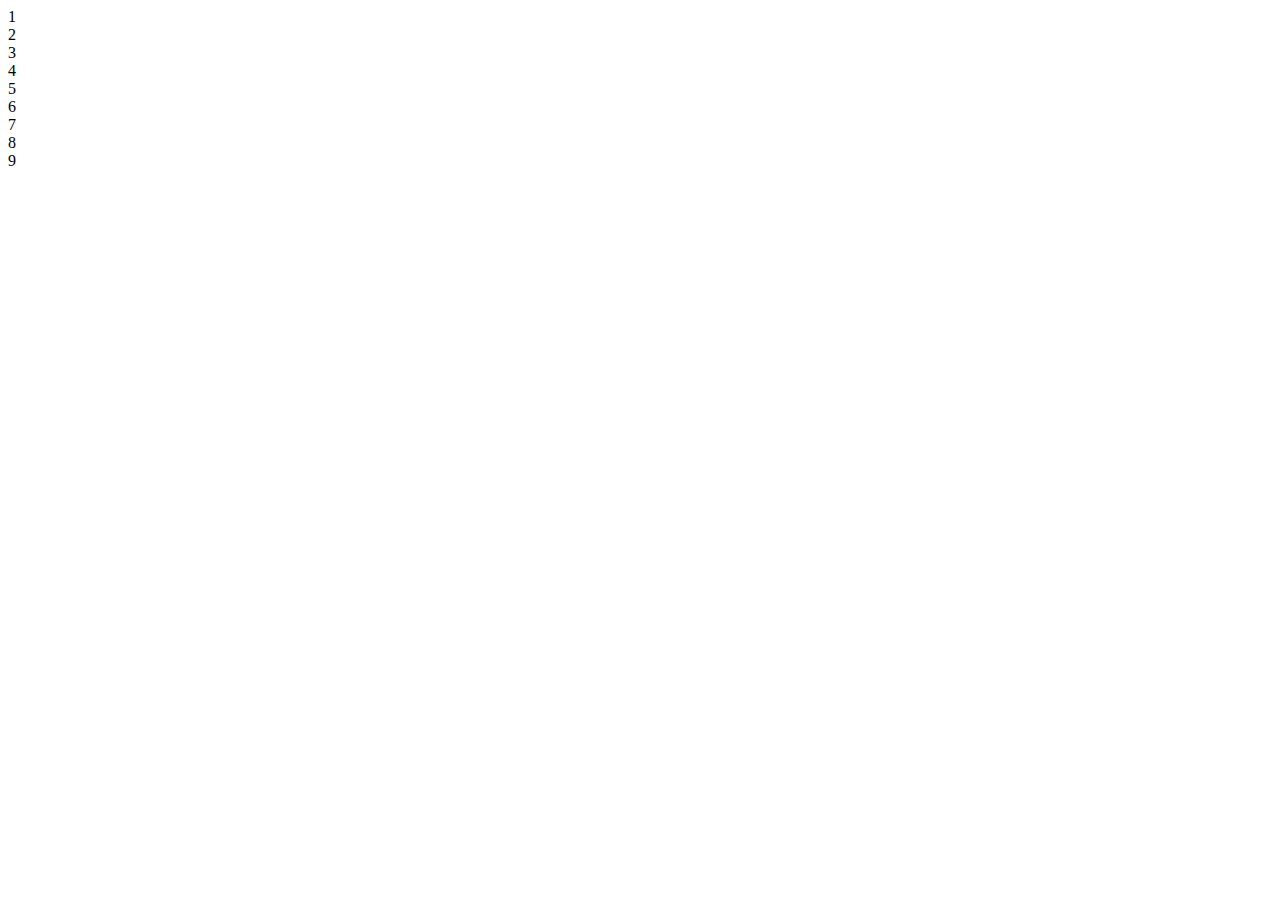
==== reto2.html @ 5f54d88b "Los mejores trabajos del primer módulo" ====
<!DOCTYPE html>
<html lang="en">
<head>
    <meta charset="UTF-8">
    <meta http-equiv="X-UA-Compatible" content="IE=edge">
    <meta name="viewport" content="width=device-width, initial-scale=1.0">
    <title>Document</title>
</head>
<body>
    <div class="grid-container">
        <div class="grid-item">1</div>
        <div class="grid-item">2</div>
        <div class="grid-item">3</div>
        <div class="grid-item">4</div>
        <div class="grid-item">5</div>
        <div class="grid-item">6</div>
        <div class="grid-item">7</div>
        <div class="grid-item">8</div>
        <div class="grid-item">9</div>
      </div>
</body>
</html>
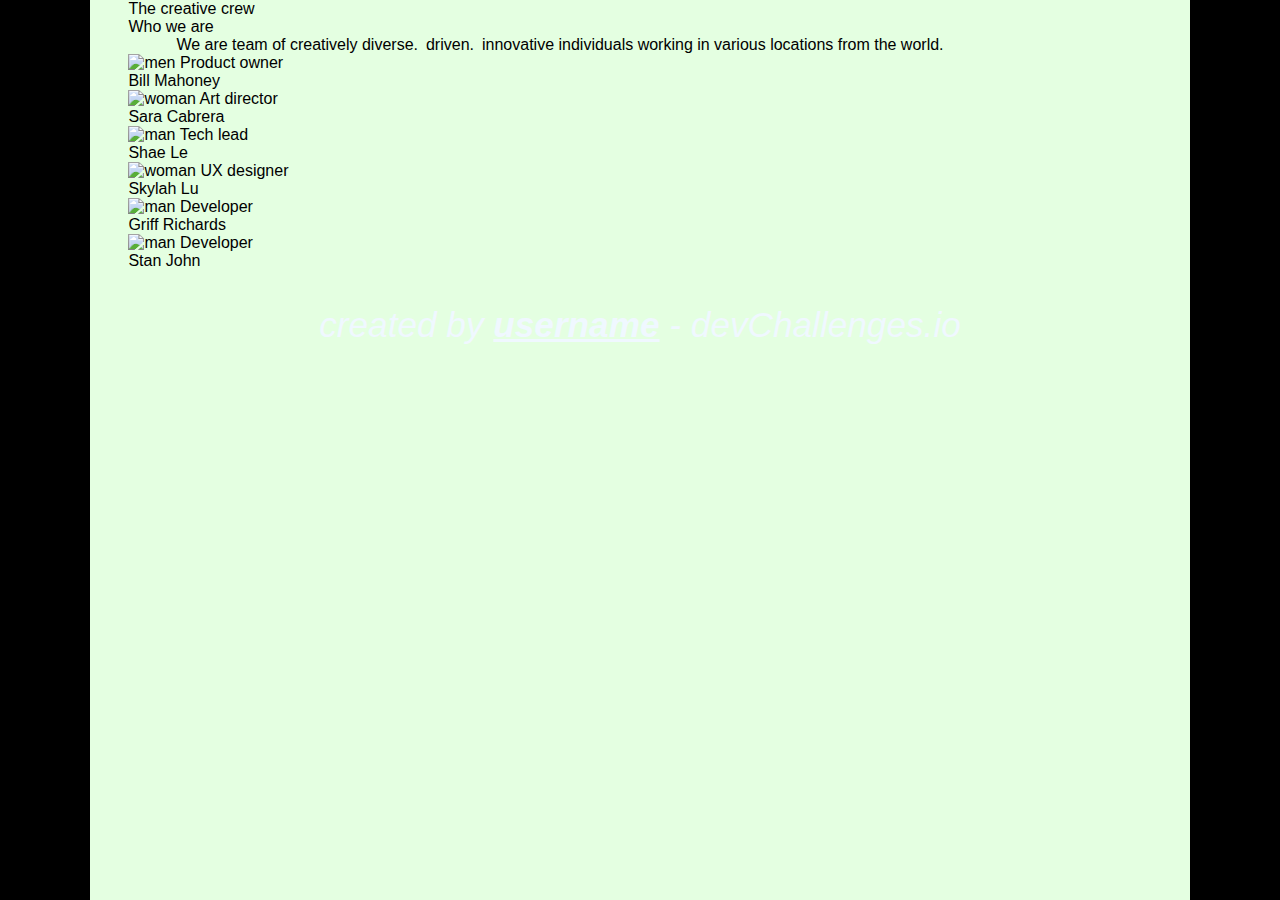
==== commit a858ca76: "e confunndí de rama :)" ====
--- a/reto2.html
+++ b/reto2.html
@@ -4,19 +4,67 @@
     <meta charset="UTF-8">
     <meta http-equiv="X-UA-Compatible" content="IE=edge">
     <meta name="viewport" content="width=device-width, initial-scale=1.0">
+    <link rel="stylesheet" href="styles.css">
     <title>Document</title>
 </head>
 <body>
-    <div class="grid-container">
-        <div class="grid-item">1</div>
-        <div class="grid-item">2</div>
-        <div class="grid-item">3</div>
-        <div class="grid-item">4</div>
-        <div class="grid-item">5</div>
-        <div class="grid-item">6</div>
-        <div class="grid-item">7</div>
-        <div class="grid-item">8</div>
-        <div class="grid-item">9</div>
+    <div id="main-container">
+        <main class="main-container__principal">
+          <div class="principal__description">
+            <div class="principal_description--team-name">The creative crew</div>
+            <div class="about-us">
+              <div class="title">Who we are</div>
+              <div class="text">We are team of creatively diverse.&ensp;driven.&ensp;innovative individuals working in various locations from the world.</div>
+            </div>
+          </div>
+          <div class="teammates">
+            <div class="teammate">
+              <div class="picture-text">
+                <img src="https://i.pinimg.com/564x/ff/f9/3a/fff93af7939617916c9808afb36d91ed.jpg" alt="men" />
+                <span class="rol">Product owner</span>
+              </div>
+              <div class="name">Bill Mahoney</div>
+            </div>
+            <div class="teammate center">
+              <div class="picture-text">
+                <img src="https://i.pinimg.com/564x/fb/be/90/fbbe908035c51f365a6c142a86eeda6e.jpg" alt="woman" />
+                <span class="rol">Art director</span>
+              </div>
+              <div class="name">Sara Cabrera</div>
+            </div>
+            <div class="teammate">
+              <div class="picture-text">
+                <img src="https://i.pinimg.com/564x/f1/68/a8/f168a8baba559db86e3f2da6471d685d.jpg" alt="man" />
+                <span class="rol">Tech lead</span>
+              </div>
+              <div class="name">Shae Le</div>
+            </div>
+            <div class="teammate center">
+              <div class="picture-text">
+                <img src="https://i.pinimg.com/564x/81/c9/b0/81c9b010926b544a065bff63264f2006.jpg" alt="woman" />
+                <span class="rol">UX designer</span>
+              </div>
+              <div class="name">Skylah Lu</div>
+            </div>
+            <div class="teammate special">
+              <div class="picture-text">
+                <img src="https://i.pinimg.com/564x/87/54/c0/8754c0086922a117616b34c5babcd364.jpg" alt="man" />
+                <span class="rol">Developer</span>
+              </div>
+              <div class="name">Griff Richards</div>
+            </div>
+            <div class="teammate center">
+              <div class="picture-text">
+                <img src="https://i.pinimg.com/564x/c9/4a/97/c94a979dda47c85ed097a2d85fdb8f09.jpg" alt="man" />
+                <span class="rol">Developer</span>
+              </div>
+              <div class="name">Stan John</div>
+            </div>
+          </div>
+        </main>
+        <footer class="principal">
+          <p>created by <a>username</a> - devChallenges.io</p>
+        </footer>
       </div>
 </body>
 </html>--- a/styles.css
+++ b/styles.css
@@ -0,0 +1,233 @@
+
+   body{
+   
+    background-color: black;
+    font-family: Ubuntu, sans-serif;
+   } 
+   .page{
+    width: 100%;
+    height: 100%;
+    display: flex;
+    flex-direction: column;
+    align-items: center;
+    text-align: center;
+    background-color: transparent;
+
+   }
+   h1{
+    color: aliceblue;
+    font-size: 15em;
+    color: transparent;
+    font-weight: bold;
+    background-image: url(https://media.giphy.com/media/3NeSk2IVEd2FYUQEcM/giphy.gif);
+    background-size: cover;
+    background-position-y: center ;
+    background-clip: text;
+    -webkit-background-clip: text;
+    -webkit-text-fill-color: transparent;
+   }
+  p{
+    
+    font-size: 1.5em;
+    color: aliceblue;
+    font-style: italic;
+  }
+  .Message{
+    width: 100%;
+   
+}
+  button{
+    font-weight: bold;
+    background-color: #29b51a;
+    cursor: pointer;
+    border-radius: 50px;
+    color: #fff;
+    padding: 11px 22px;
+    margin-top: 3em;
+    
+    border: none;
+    box-shadow: 5px 5px 30px 0px rgba(143, 255, 145, 0.511);
+  }
+  @media only screen and (min-width: 600px) and (max-width:966px){
+    .page {
+      flex-direction: column;
+      align-items: center;
+      gap: rem;
+      flex: 100%;
+      max-width: 100%;
+      
+    }
+    
+    h1{
+        font-size: 14em;
+    }
+    p{
+        font-size: 1.5em;
+    }
+    button{
+        width: 10em;
+        height: 3em;
+        font-size: 1em;
+    }
+}
+@media only screen and (min-width: 967px) {
+    .page {
+        flex-direction: row;
+        gap: 10rem;
+        flex: 100%;
+        max-width: 80vw;
+        margin: 3rem auto;
+      }
+      .text{
+          margin-left: 3em;
+      }
+      h1{
+          font-size: 16em;
+      }
+      p{
+          font-size: 2.2em;
+      }
+      button{
+          width: 10em;
+          height: 3em;
+          font-size: 1em;
+      }
+  }
+  /**********************************************************************/
+  * {
+    box-sizing: border-box;
+    font-family: inherit;
+    color: inherit;
+  }
+  
+  body {
+    font-family: 'Poppins', sans-serif;
+    
+    margin: 0;
+    padding: 0;
+  }
+  
+  #main-container {
+    display: flex;
+    flex-direction: column;
+    background-color: #e4ffe1;
+    min-height: 100vh;
+    max-width: 1100px;
+    margin: 0 auto;
+    padding: 0 3vw;
+  }
+  
+  main.principal {
+    flex-grow: 1;
+    margin: 30px 0 100px 0;
+  }
+  
+  main.principal .team-name {
+    font-size: 36px;
+    font-family: 'PT Serif', serif;
+    font-weight: bold;
+    letter-spacing: -0.045em;
+    margin: 38px 0;
+  }
+  
+  main.principal .about-us > .title {
+    font-size: 18px;
+    font-weight: 600;
+    
+    text-transform: uppercase;
+  }
+  
+  main.principal .about-us > .text {
+    margin-top: 10px;
+    font-size: 14px;
+    line-height: 21px;
+    font-weight: 400;
+    
+    height: 87px;
+    max-width: 330px;
+  }
+  
+  main.principal > .teammates {
+    display: grid;
+    grid-template-columns: 1fr 1fr;
+    grid-column-gap: 25px;
+    margin-top: 38px;
+  }
+  
+  main.principal > .teammates > .teammate {
+    display: flex;
+    flex-direction: column;
+  }
+  
+  main.principal > .teammates > .teammate > .picture-text {
+    display: grid;
+    grid-template-columns: auto 1fr;
+    width: 100%;
+    margin-bottom: 10px;
+  }
+  
+  main.principal > .teammates > .teammate > .picture-text > img {
+    max-width: 100%;
+  }
+  
+  main.principal > .teammates > .teammate > .picture-text > .rol {
+    font-family: 'PT Serif', serif;
+    font-size: 10px;
+    text-transform: uppercase;
+    line-height: 13px;
+    writing-mode: vertical-lr;
+    margin-left: 5px;
+  }
+  
+  main.principal > .teammates > .teammate > .name {
+    font-size: 14px;
+    font-weight: 600;
+  }
+  
+  main.principal > .teammates > .teammate.center {
+    margin-top: 48px;
+    margin-bottom: 16px;
+  }
+  
+  footer.principal {
+    text-align: center;
+    font-family: 'Monstserrat', sans-serif;
+    font-weight: 500;
+    color: #a9a9a9;
+  }
+  
+  footer.principal a {
+    font-weight: 700;
+    text-decoration: underline;
+  }
+  
+  
+  @media only screen and (min-width: 650px) {
+    main.principal > .description {
+      display: grid;
+      grid-template-columns: 1fr 1fr;
+      margin-top: 50px;
+      grid-gap: 60px;
+    }
+    main.principal > .description > .about-us {
+      
+    }
+    main.principal > .description > .team-name {
+      margin: 0;
+    }
+  }
+  
+  @media only screen and (min-width: 950px) {
+    main.principal > .teammates {
+      grid-template-columns: 1fr 1fr 1fr;
+      grid-column-gap: 50px;
+    }
+    
+    main.principal > .teammates > .teammate.special {
+      margin-top: 164px;
+    }
+    
+    main.principal > .teammates > .teammate.center {
+      margin-bottom: 0;
+    }
+  }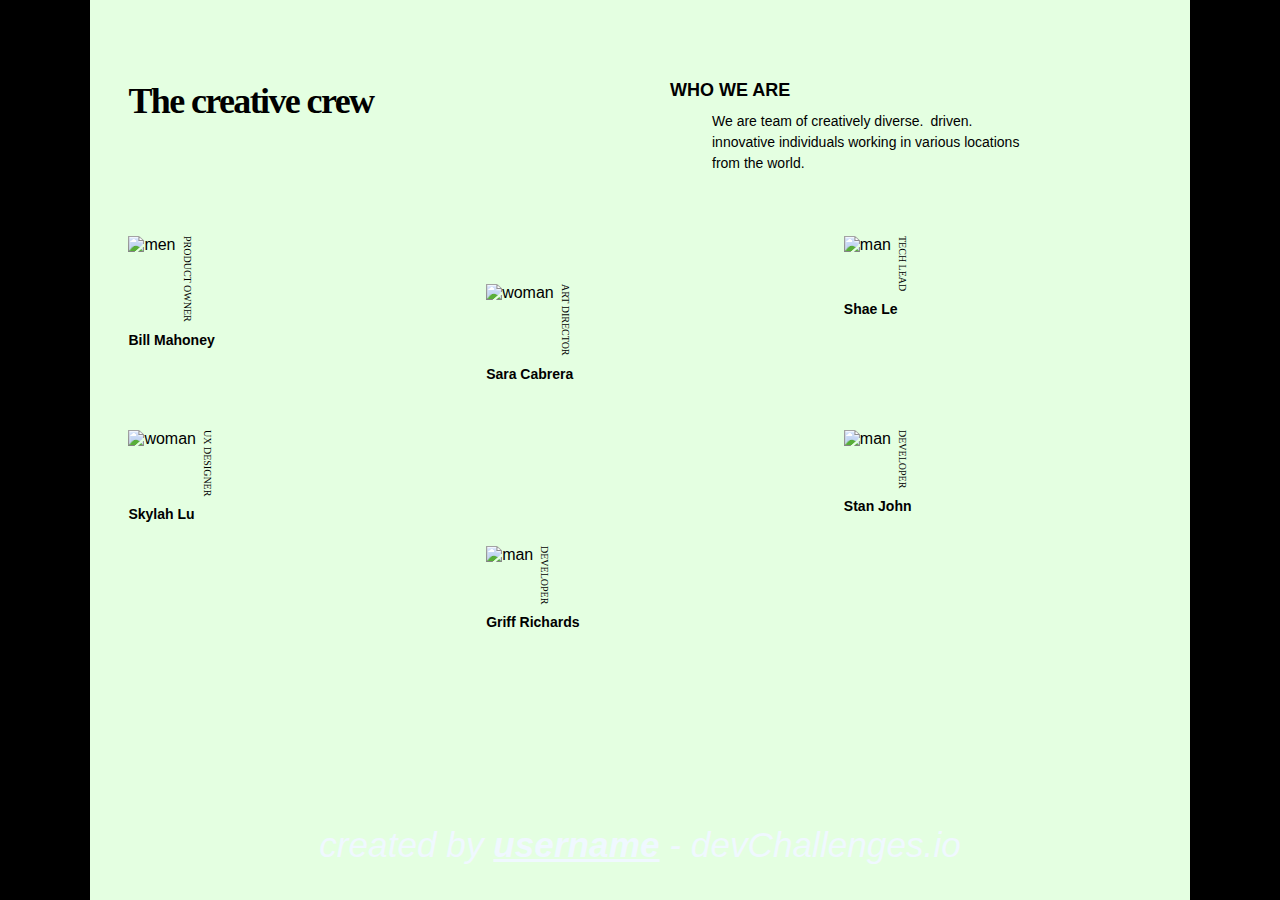
==== commit f2d6090f: "e confunndí de rama :)" ====
--- a/reto2.html
+++ b/reto2.html
@@ -9,9 +9,9 @@
 </head>
 <body>
     <div id="main-container">
-        <main class="main-container__principal">
-          <div class="principal__description">
-            <div class="principal_description--team-name">The creative crew</div>
+        <main class="principal">
+          <div class="description">
+            <div class="team-name">The creative crew</div>
             <div class="about-us">
               <div class="title">Who we are</div>
               <div class="text">We are team of creatively diverse.&ensp;driven.&ensp;innovative individuals working in various locations from the world.</div>
@@ -55,7 +55,7 @@
             </div>
             <div class="teammate center">
               <div class="picture-text">
-                <img src="https://i.pinimg.com/564x/c9/4a/97/c94a979dda47c85ed097a2d85fdb8f09.jpg" alt="man" />
+                <img src="https://cosme-gressier-teampage-challenge.netlify.app/img/photo6.png" alt="man" />
                 <span class="rol">Developer</span>
               </div>
               <div class="name">Stan John</div>
